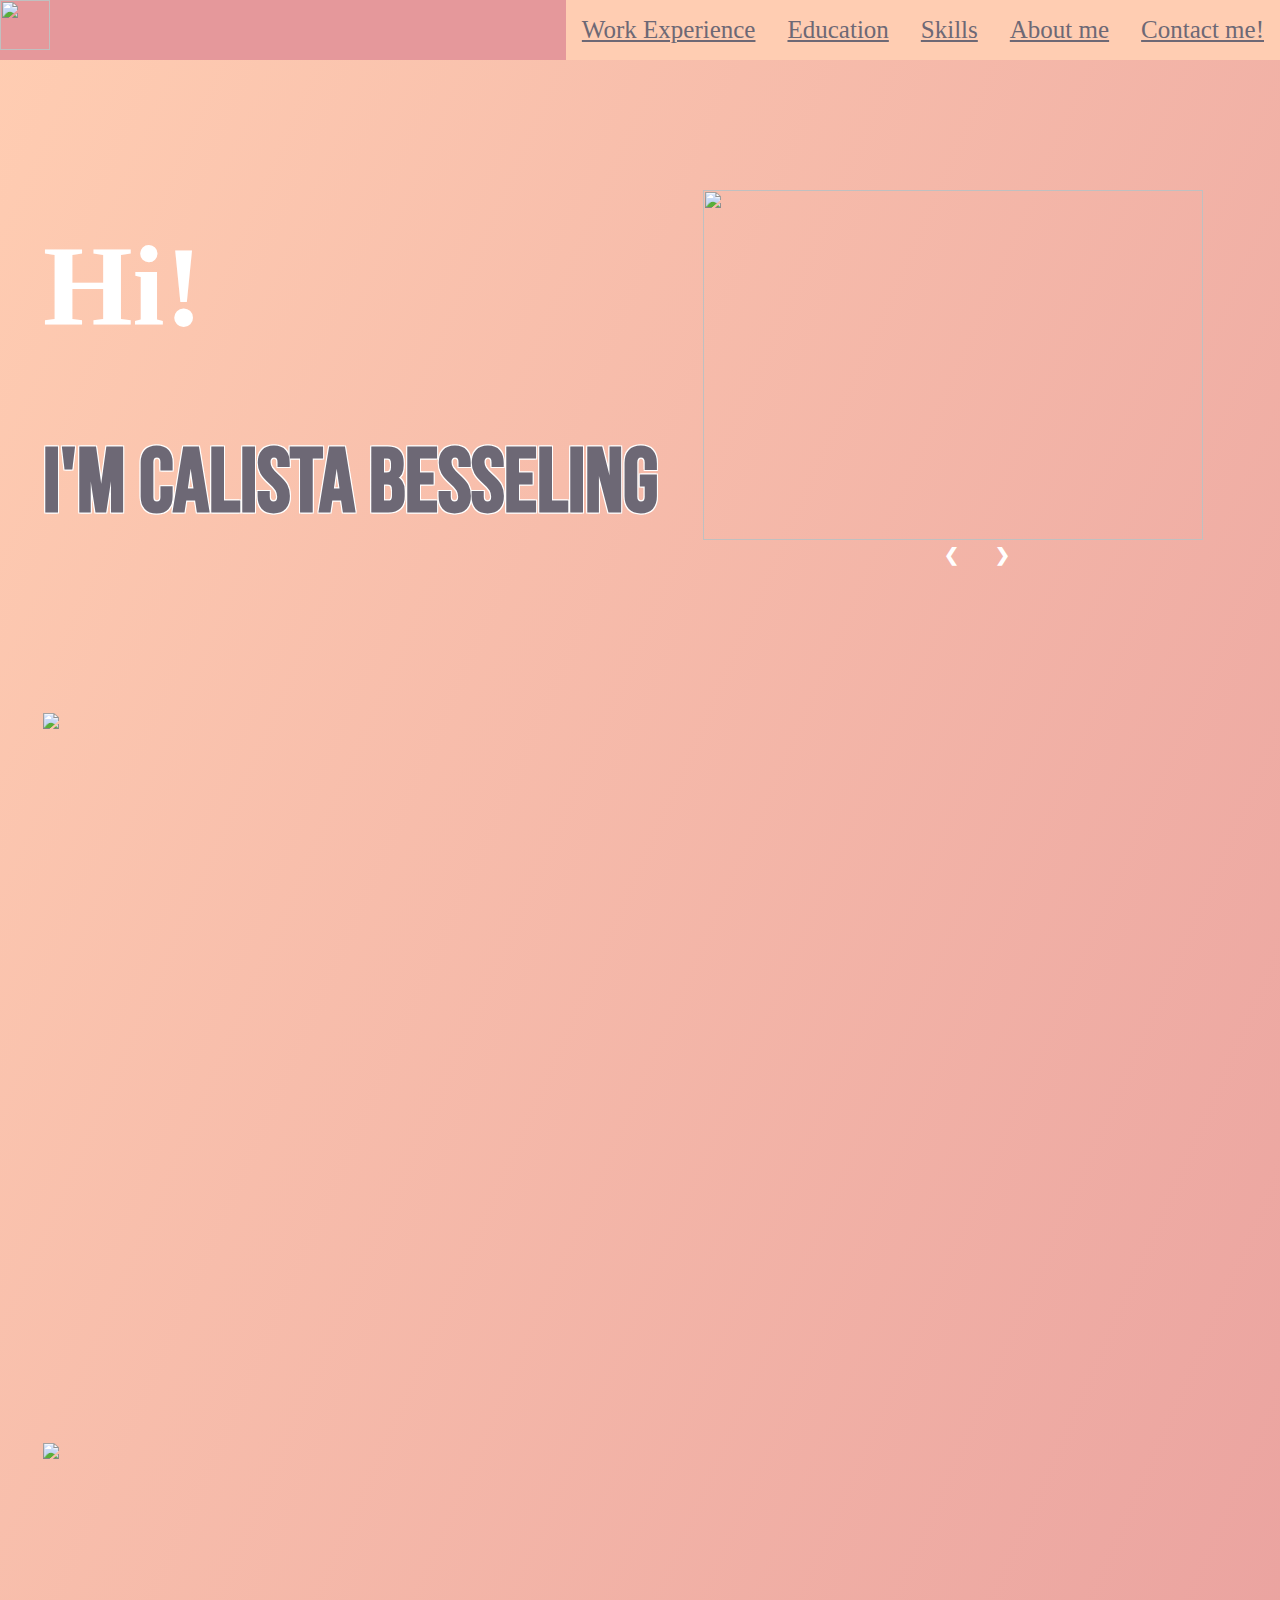
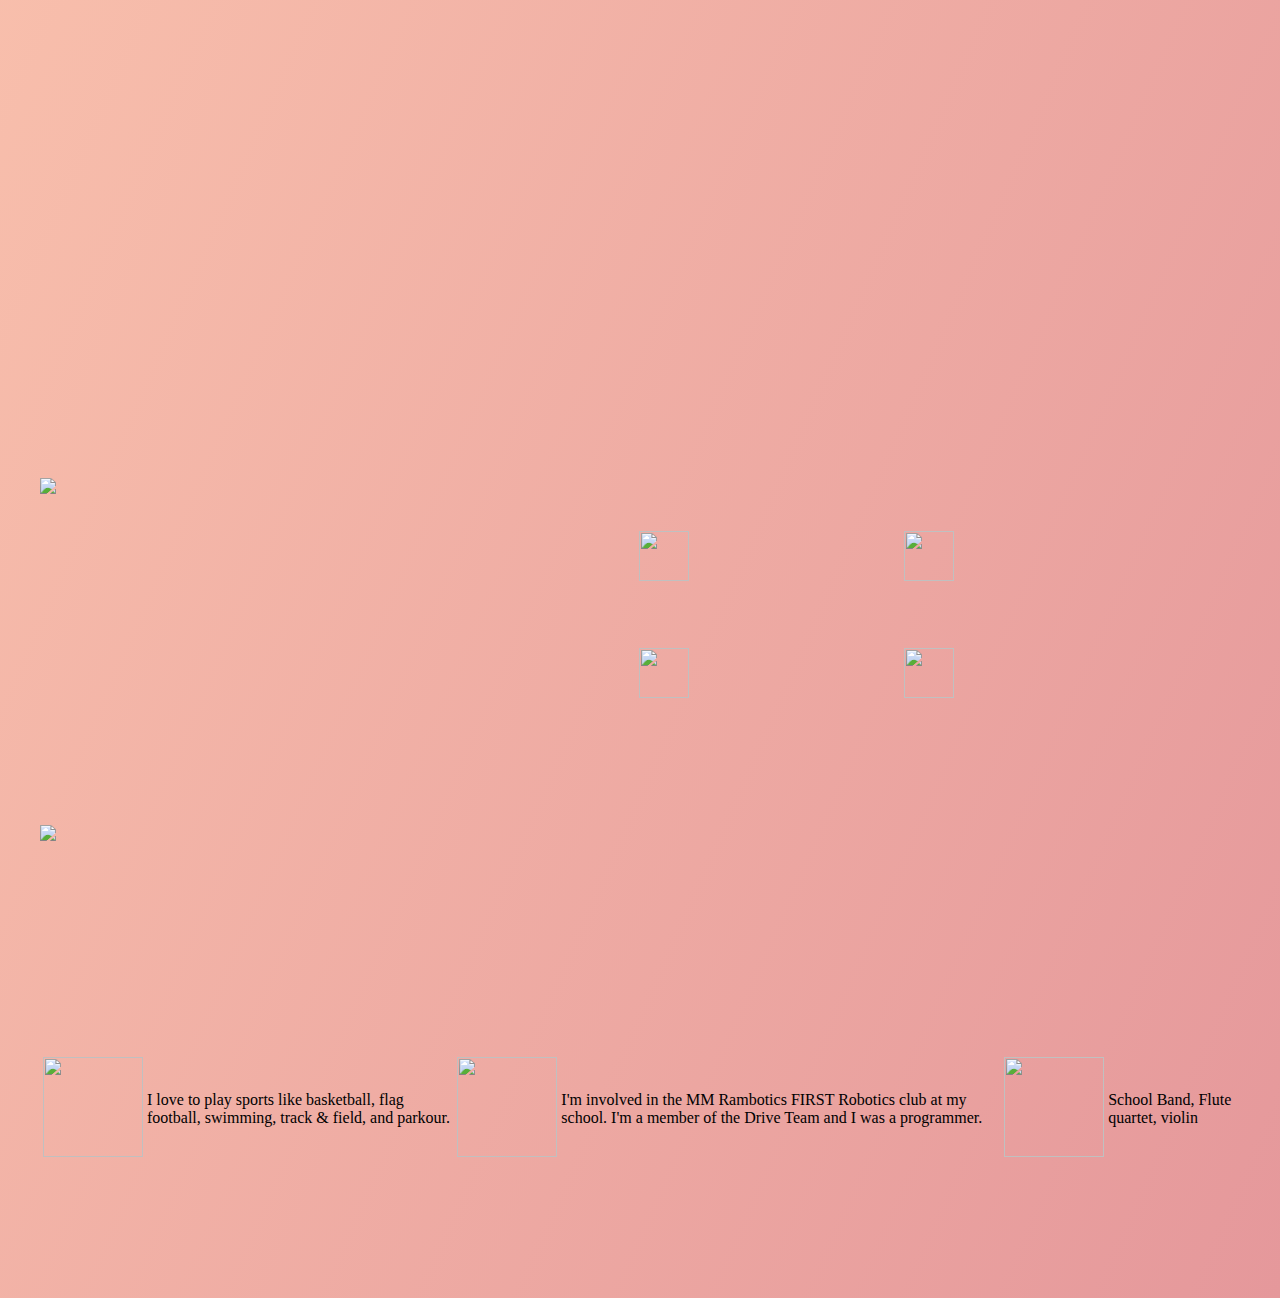
==== index.html @ 0ff79ec7 "Add files via upload" ====
<!DOCTYPE html>
<html>
<head>
  <meta charset="utf-8">
  
  <title>Main Page</title>  
  
  <meta name="description" content="Calista's Main Page">
  <meta name="author" content="Calista">

  <link rel="preconnect" href="https://fonts.googleapis.com">
  <link rel="preconnect" href="https://fonts.gstatic.com" crossorigin>
  <link href="https://fonts.googleapis.com/css2?family=Bebas+Neue&?family=Ramarajafamily=Orelega+One&display=swap" rel="stylesheet">
  
  <link rel="stylesheet" href="https://cdnjs.cloudflare.com/ajax/libs/animate.css/4.1.1/animate.min.css" />
<style>


/*button stuff*/
.dropbtn {
  background-color: #ffcdb2;
  color: #6d6875;
  padding: 16px;
  font-size: 20px;
  border: none;
  font-family: 'Orelega One';
  right: 0px;

}

/* The container <div> - needed to position the dropdown content */
.dropdown {
  top: 5px;
  display: inline-block;
  float: right;
}


.navbar {
  position: fixed; /* Set the navbar to fixed position */
  top: 0; /* Position the navbar at the top of the page */
  width: 100%; /* Full width */
  background-color: #e5989b;
  height: 60px;
  z-index: 9;
}

/* Change background on mouse-over */

.main {
  margin-top: 100px;
  padding: 40px;
}

body{
  margin:0;
  background: linear-gradient(to bottom right, #ffcdb2, #e5989b);
}

h2{
  animation: bounceInLeft;
  animation-duration: 4s;
  text-align: left;
  color: #6d6875;
  font-family: 'Bebas Neue', cursive;
  font-size: 7vw;
  text-shadow: -1px -1px 0 #ffffff, 1px -1px 0 #ffffff, -1px 1px 0 #ffffff, 1px 1px 0 #ffffff;
}

h3{
    font-family: 'Bebas Neue', cursive;
      color: #6d6875;
      font-size: 5vw;
}

h4{
  font-family: 'Orelega One';
  text-align: left;
  color: #6d6875;
  font-size: 30px;
}

p{
  font-size: 3vw;
  font-family: 'Orelega One';
  text-align: left;
  color: #6d6875;
}

.subtext{
  font-size: 20px;
  font-family: 'Orelega One';
  text-align: left;
  color: #6d6875;
}

table{
  width: 100%;

}

th, td {
  /*border-style: solid;
  border-width: 6px;*/
}

tr{
    row-gap: 20px;
}
.glow {
  font-size: 9vw;
  color: #fff;
  text-align: left;
  animation: glow 2s ease-in-out infinite alternate;
}
  @-webkit-keyframes glow {
  from {
    text-shadow: 0 0 10px #fff, 0 0 20px #fff, 0 0 30px #ffb4a2, 0 0 40px #ffb4a2, 0 0 50px #ffb4a2, 0 0 60px #ffb4a2, 0 0 70px #ffb4a2;
  }

  to {
    text-shadow: 0 0 20px #fff, 0 0 30px #b5838d, 0 0 40px #b5838d, 0 0 50px #b5838d, 0 0 60px #b5838d, 0 0 70px #b5838d, 0 0 80px #b5838d;
  }
}
.hi{
  animation: bounceInLeft;
  animation-duration: 2s;
}

/*SLIDE SHOW STUFf*/
* {box-sizing:border-box}

.slideshow-container {
  right: 70px;
}

.center{
  margin-left: 225px;
}

.mySlides {
  display: none;
}

/* Next/prev buttons */
.prev, .next {
  cursor: pointer;
  top: 50%;
  width: auto;
  margin-top: -22px;
  padding: 16px;
  color: white;
  font-weight: bold;
  font-size: 18px;
  transition: 0.6s ease;
  border-radius: 0 3px 3px 0;
  user-select: none;
}

.next {
  right: 0;
  border-radius: 3px 0 0 3px;
}

.prev:hover, .next:hover {
  background-color: rgba(0,0,0,0.8);
}

.center{
  margin-left: 225px;
}

.fade {
  animation-name: fade;
  animation-duration: 1.2s;
}

@keyframes fade {
  from {opacity: .4}
  to {opacity: 1}
}

a:link, a:visited, a:active {
    color: #6d6875;
    font-family: 'Orelega One';
    text-align: right;
    font-size: 25px;

  }
  a:hover {
    color: #000;
  }

/* cool words transition */
.reveal{
  position: relative;
  transform: translateY(150px);
  opacity: 0;
  transition: 1s all ease;
}

.reveal.active{
  transform: translateY(0);
  opacity: 1;
}

/*pic format */
.polaroid  {
  background: #ffffff;
  display: inline-block;
  margin: 55px 75px 30px;
  padding: 15px 15px 30px;
  text-align: center;
  box-shadow: 0 4px 6px rgba(0, 0, 0, .3);
  transition: 0.6s ease;
  position: relative;
}

.polaroid :after {
  content: attr(title);
  top: 15px;
}
.polaroid img {
  display: block;
  width: 250px;
}
.polaroid :hover {
  transform: scale(1.3);
  z-index: 10;
  box-shadow: 0 10px 20px rgba(0, 0, 0, .7);
}

/* text container */
.contain{
  background: rgba(300,300,300, 0.6);
  border-color: #e5989b;
  border-style: solid;
  border-width: 6px;
  font-size: 30px;
  border-radius: 10px;
  color: #6d6875;
  padding: 10px;
}


/* The Modal (background) */
.modal {
  display: none; /* Hidden by default */
  position: fixed; /* Stay in place */
  z-index: 1; /* Sit on top */
  left: 0;
  top: 0;
  width: 100%; /* Full width */
  height: 100%; /* Full height */
  overflow: auto; /* Enable scroll if needed */
  background-color: rgb(0,0,0); /* Fallback color */
  background-color: rgba(0,0,0,0.4); /* Black w/ opacity */
}

/* Modal Content/Box */
.modal-content {
  background-color: #fefefe;
  margin: 15% auto; /* 15% from the top and centered */
  padding: 20px;
  border: 1px solid #888;
  width: 80%; /* Could be more or less, depending on screen size */
}

/* The Close Button */
.close {
  color: #aaa;
  float: right;
  font-size: 28px;
  font-weight: bold;
}

.close:hover,
.close:focus {
  color: black;
  text-decoration: none;
  cursor: pointer;
}
</style>
<head>

<div class="navbar">

<a href="#home"><img src="home-svgrepo-com.svg" height="50" width="50"></a>

<div class="dropdown">
 <button class="dropbtn" id="myBtn"><a href="#contact">Contact me!</a></button>
</div>

<div class="dropdown">
 <button class="dropbtn"><a href="#about">About me</a></button><br>
</div>

<div class="dropdown">
 <button class="dropbtn"><a href="#skills">Skills</a></button><br>
</div>

<div class="dropdown">
 <button class="dropbtn"><a href="#education">Education</a></button><br>
</div>

<div class="dropdown">
 <button class="dropbtn"><a href="#workExperience">Work Experience</a></button>
</div>


</div>


</head>
<body>
<div class="main">
  <table>
    <tr id="home">
      <td>

<h1 class='glow'><div class="hi">Hi!</div></h1>
<h2> I'm Calista Besseling</h2>
</td>


<td>

  <div class="slideshow-container">
   <div class="mySlides fade">
    <img src="girlbossmoment.jpeg" width="500px" height="350px">
  </div>

  <div class="mySlides fade">
    <img src="looking.jpeg" width="500px" height="350px">
  </div>

  <div class="mySlides fade">
    <img src="lookingpt2.jpeg" width="500px" height="350px">
  </div>

  <div class="mySlides fade">
    <img src="basketball.jpeg" width="500px" height="350px">
  </div>

  <div class="mySlides fade">
    <img src="strong.jpeg" width="500px" height="350px">
  </div>

</div>

<div class="center">
  <a class="prev" onclick="plusSlides(-1)">❮</a>
  <a class="next" onclick="plusSlides(1)">❯</a>
</div>
</td>
</tr>
</table>

<table>
<tr>
  <td>
    <br>
    <br>
    <br>
    <br>
    <br>
  </td>
</tr>

<!-- The Modal -->
<div id="myModal" class="modal">

  <!-- Modal content -->
  <div class="modal-content">
    <span class="close">&times;</span>
    <form name="email" action="" method="post">

    Full name <input type="text" name="full_namex" value="" /><br />

    E-mail<input type="text" name="emailx" value="" /><br />

    Subject<input type="text" name="subjectx" value="" /><br />

    Message<br><textarea name="messagex" rows="5" cols="50"></textarea><br /><br />

     <input type='submit' name='submitbtn' class='btn' value="GO!">
    <br>
    <br>
    <br>
  </form>

<?php
// only send the e-mail if the submit button has been clicked.
if ($_POST['submitbtn']) {
      // get the users passcode
      $name = $_POST['full_namex']; 
      $email =  $_POST['emailx']; // from: Name <email>
      $subject = $_POST['subjectx']; // from form
      $message = $_POST['messagex']; // from form

      $error = false;  
  $errorMessage = ""; 


      if ($name == "") {
        $errorMessage .= "<li>Entry was empty.</li>";
        $error = true;

      }else if ($email == "") {
        $errorMessage .= "<li>Entry was empty.</li>";
        $error = true;
      
      }else if ($message == "") {
        $errorMessage .= "<li>Fill message.</li>";
        $error = true;
      }
  
  if ($error == false) {
        

            $to = "calista.besseling@gmail.com"; 
            $from = $_POST['full_namex'] . " <" . $_POST['emailx'] . ">";

          
                  $separator = md5(time());
                  $eol = PHP_EOL;    

                  $headers  = "From: ".$from.$eol;
                  $headers .= "MIME-Version: 1.0".$eol; 
                  $headers .= "Content-Type: multipart/mixed; boundary=\"".$separator."\"".$eol; 
                  $headers .= "Content-Transfer-Encoding: 7bit".$eol;
                  $headers .= "This is a MIME encoded message.".$eol;

                  $body = "--".$separator.$eol;
                  $body .= "Content-Type: text/html; charset=\"iso-8859-1\"".$eol;
                  $body .= "Content-Transfer-Encoding: 8bit".$eol.$eol;
                  $body .= $message.$eol;

                  mail($to,$subject,$body,$headers);


      }else {
    echo  $errorMessage;
      }

}

?>
</div>

  </div>

</div>

<tr>
  <td colspan="4">
    <img src="pagebreak-removebg-preview.png" width="40%" id="workExperience">
    <div class="container reveal">
      <h3>Work Experience </h3>
    </div>
  </td>
</tr>
<tr>
  <td colspan="2">
<div class="container reveal">
<div class="polaroid">
        <img height="250px" src="playproject.jpeg" alt="Play Project" title="Play Project" />
        <div class="subtext">Play Project Parkour Gym</div>
</div>
</div>
</td>
<td coslpan="2">
  <div class="container reveal">
  <div class="contain">
    <p>
      Parkour Coach
      August 2020 - present<br>
    ~ Group classes of up to 12 athletes<br>
    ~ Private one-on-one instruction<br>
    ~Special classes; summer camps, PA days and birthday parties
  </p>
  </div>
</div>
</td> 
</tr>  




<tr>
  <td>
    <br>
    <br>
    <br>
    <br>
    <br>
  </td>
</tr>


<tr>
  <td colspan="4">
    <img src="pagebreak-removebg-preview.png" width="40%" id="education">
    <div class="container reveal">
      <h3>Education </h3>
    </div>
  </td>
</tr>

<tr>
  <td colspan="2">
<div class="container reveal">
<div class="polaroid">
        <img src="https://images.squarespace-cdn.com/content/v1/569d245225981de028b696af/1600864990121-0WZF2SLKKBTPSDP8J7K8/Outside+Front_low+res-+%283%29.jpg?format=1000w" width="400" height="250" alt="MMR" title="MMR" />
        <div class="subtext">MM Robinson Highschool</div>
</div>
</div>
</td>
<td coslpan="2">
  <div class="container reveal">
  <div class="contain">
    <p>
       ~ French Immersion <br>
    ~ Dean’s Honour Roll</p>
  </div>
</div>
</td> 
</tr>  

</table>

<table>

<tr>
  <img src="pagebreak-removebg-preview.png" width="40%" id="skills">
  <td colspan="4" rowspan="2" width="50%">
     <div class="container reveal">
      <h3>Skills </h3>
    </div>
  </td>
   
   <td>
    <img src="coffee-mug-svgrepo-com.svg" height="50" width="50">
  </td>
  <td>
    <div class="container reveal">
    <h4>Java</h4>
  </td>
  <td>
    <img src="snake-svgrepo-com.svg" height="50" width="50">
  </td>
  <td>
    <div class="container reveal">
    <h4>Python</h4>
  </td>

<tr>
  <td>
    <img src="php-code-svgrepo-com.svg" height="50" width="50">
  </td>
  <td>
    <div class="container reveal">
    <h4>PHP</h4>
  </td>

  <td>
    <img src="html-svgrepo-com.svg" height="50" width="50">
  </td>
  <td>
    <div class="container reveal">
    <h4>HTML</h4>
  </td>
</tr>
     
  </td>
</tr>
</table>
<tr>
  <td>
    <br>
    <br>
    <br>
    <br>
    <br>
  </td>
</tr>
<table>

<tr>
  <img src="pagebreak-removebg-preview.png" width="40%" id="about">
  <td colspan="4">
    <div class="container reveal">
      <h3>About Me</h3>
    </div>
  </td>
</tr>
<!-- basketball, band, robotics (icons)--> 
<tr>
  <td>
    <img src="basketball.svg" height="100" width="100">

  </td>
  <td>
    I love to play sports like basketball, flag football, swimming, track & field, and parkour.
  <td>
     <img src="arm.svg" height="100" width="100">
    </td>
  <td>
    I'm involved in the MM Rambotics FIRST Robotics club at my school. I'm a member of the Drive Team and I was a programmer.
  </td>
  <td>
    <img src="band.svg" height="100" width="100">
    </td>
  <td>
    School Band, Flute quartet, violin
  </td>

  </td>
</tr>

<tr>
  <td>
    <br>
    <br>
    <br>
    <br>
    <br>
  </td>
</tr>
</table>

<script>
var modal = document.getElementById("myModal");

// Get the button that opens the modal
var btn = document.getElementById("myBtn");

// Get the <span> element that closes the modal
var span = document.getElementsByClassName("close")[0];

// When the user clicks on the button, open the modal
btn.onclick = function() {
  modal.style.display = "block";
}

// When the user clicks on <span> (x), close the modal
span.onclick = function() {
  modal.style.display = "none";
}

// When the user clicks anywhere outside of the modal, close it
window.onclick = function(event) {
  if (event.target == modal) {
    modal.style.display = "none";
  }
}
</script>

<script>
  function reveal() {
  var reveals = document.querySelectorAll(".reveal");

  for (var i = 0; i < reveals.length; i++) {
    var windowHeight = window.innerHeight;
    var elementTop = reveals[i].getBoundingClientRect().top;
    var elementVisible = 150;

    if (elementTop < windowHeight - elementVisible) {
      reveals[i].classList.add("active");
    } else {
      reveals[i].classList.remove("active");
    }
  }
}

window.addEventListener("scroll", reveal);
</script>

<script>
let slideIndex = 1;
showSlides(slideIndex);

function plusSlides(n) {
  showSlides(slideIndex += n);
}


function showSlides(n) {
  let i;
  let slides = document.getElementsByClassName("mySlides");
  let dots = document.getElementsByClassName("dot");
  if (n > slides.length) {slideIndex = 1}    
  if (n < 1) {slideIndex = slides.length}
  for (i = 0; i < slides.length; i++) {
    slides[i].style.display = "none";  
  }
  for (i = 0; i < dots.length; i++) {
    dots[i].className = dots[i].className.replace(" active", "");
  }
  slides[slideIndex-1].style.display = "block";  
  dots[slideIndex-1].className += " active";
}

</script>




</body>
</html>
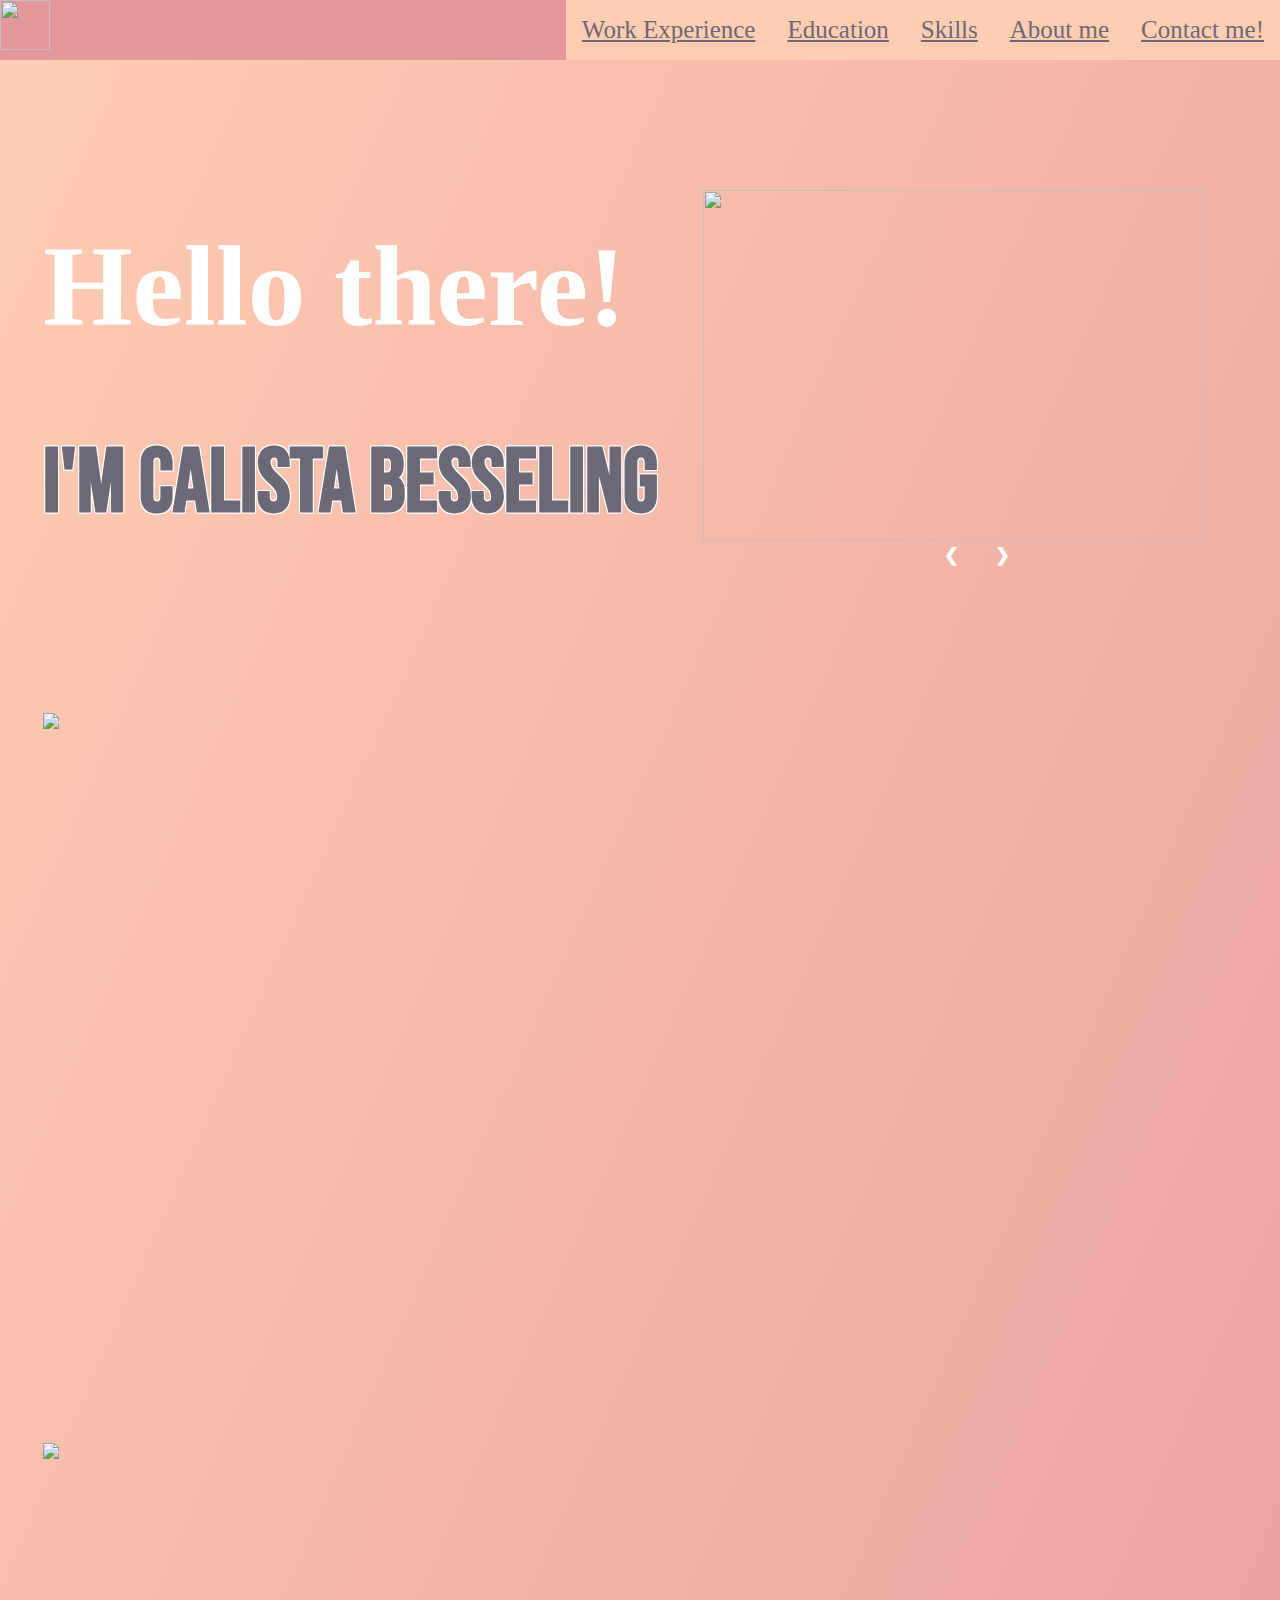
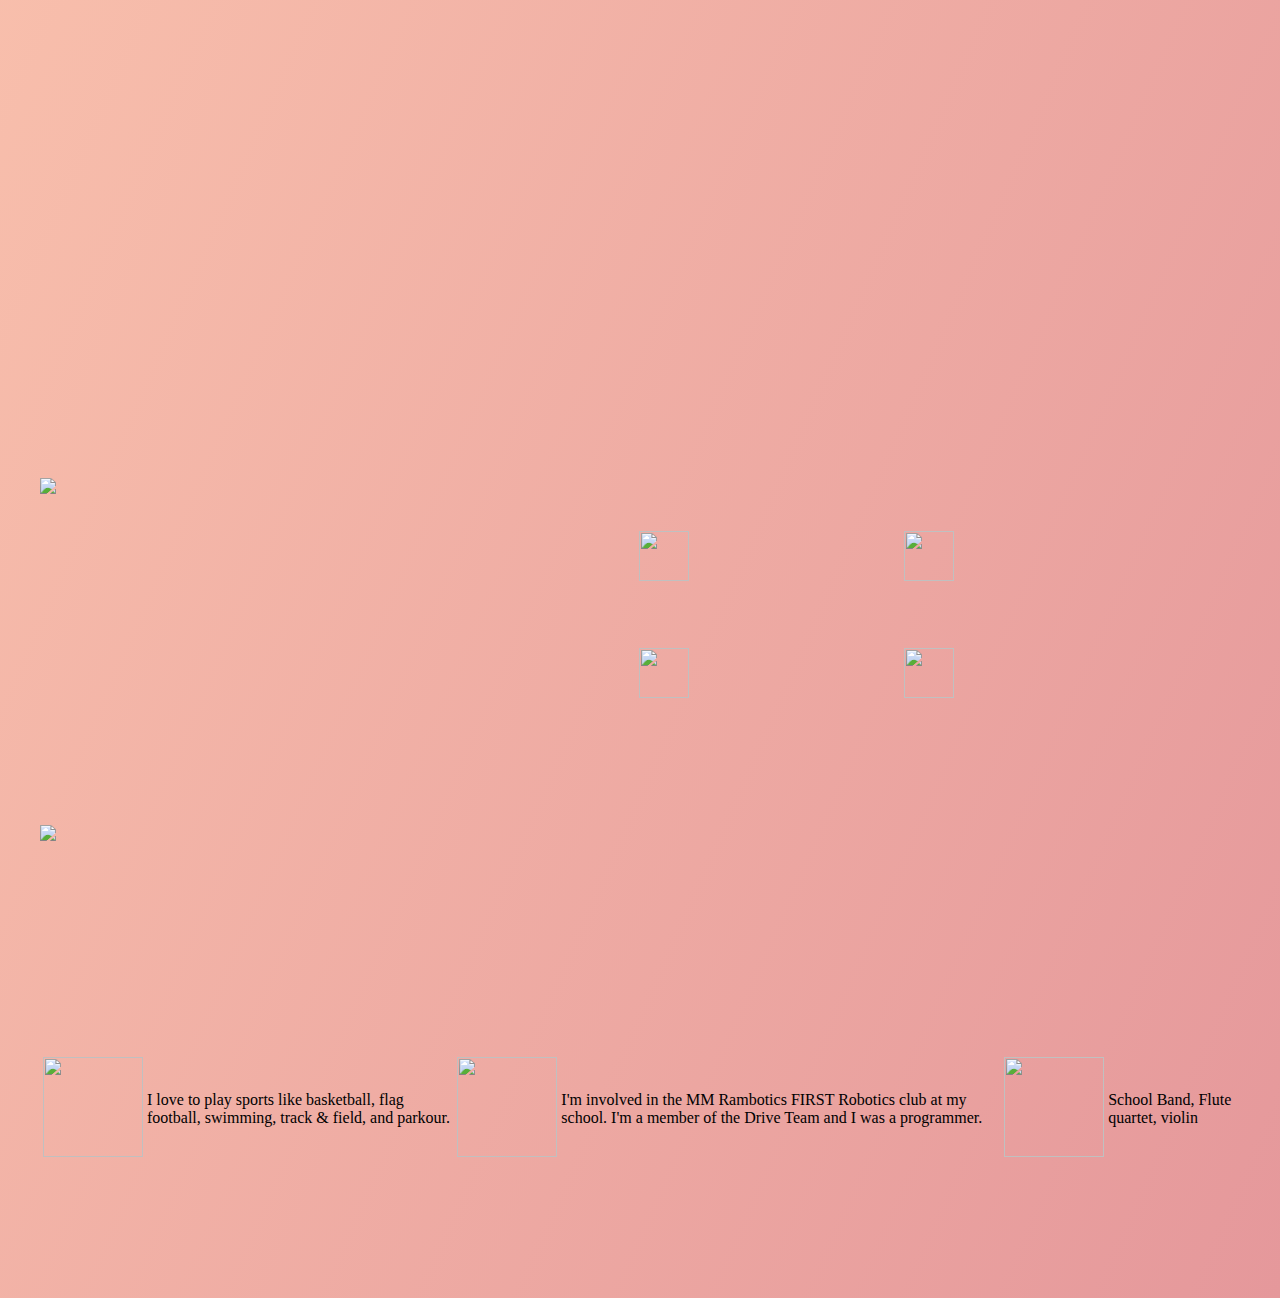
==== commit 49e56a85: "test to see if this updates" ====
--- a/index.html
+++ b/index.html
@@ -318,7 +318,7 @@
     <tr id="home">
       <td>
 
-<h1 class='glow'><div class="hi">Hi!</div></h1>
+<h1 class='glow'><div class="hi">Hello there!</div></h1>
 <h2> I'm Calista Besseling</h2>
 </td>
 
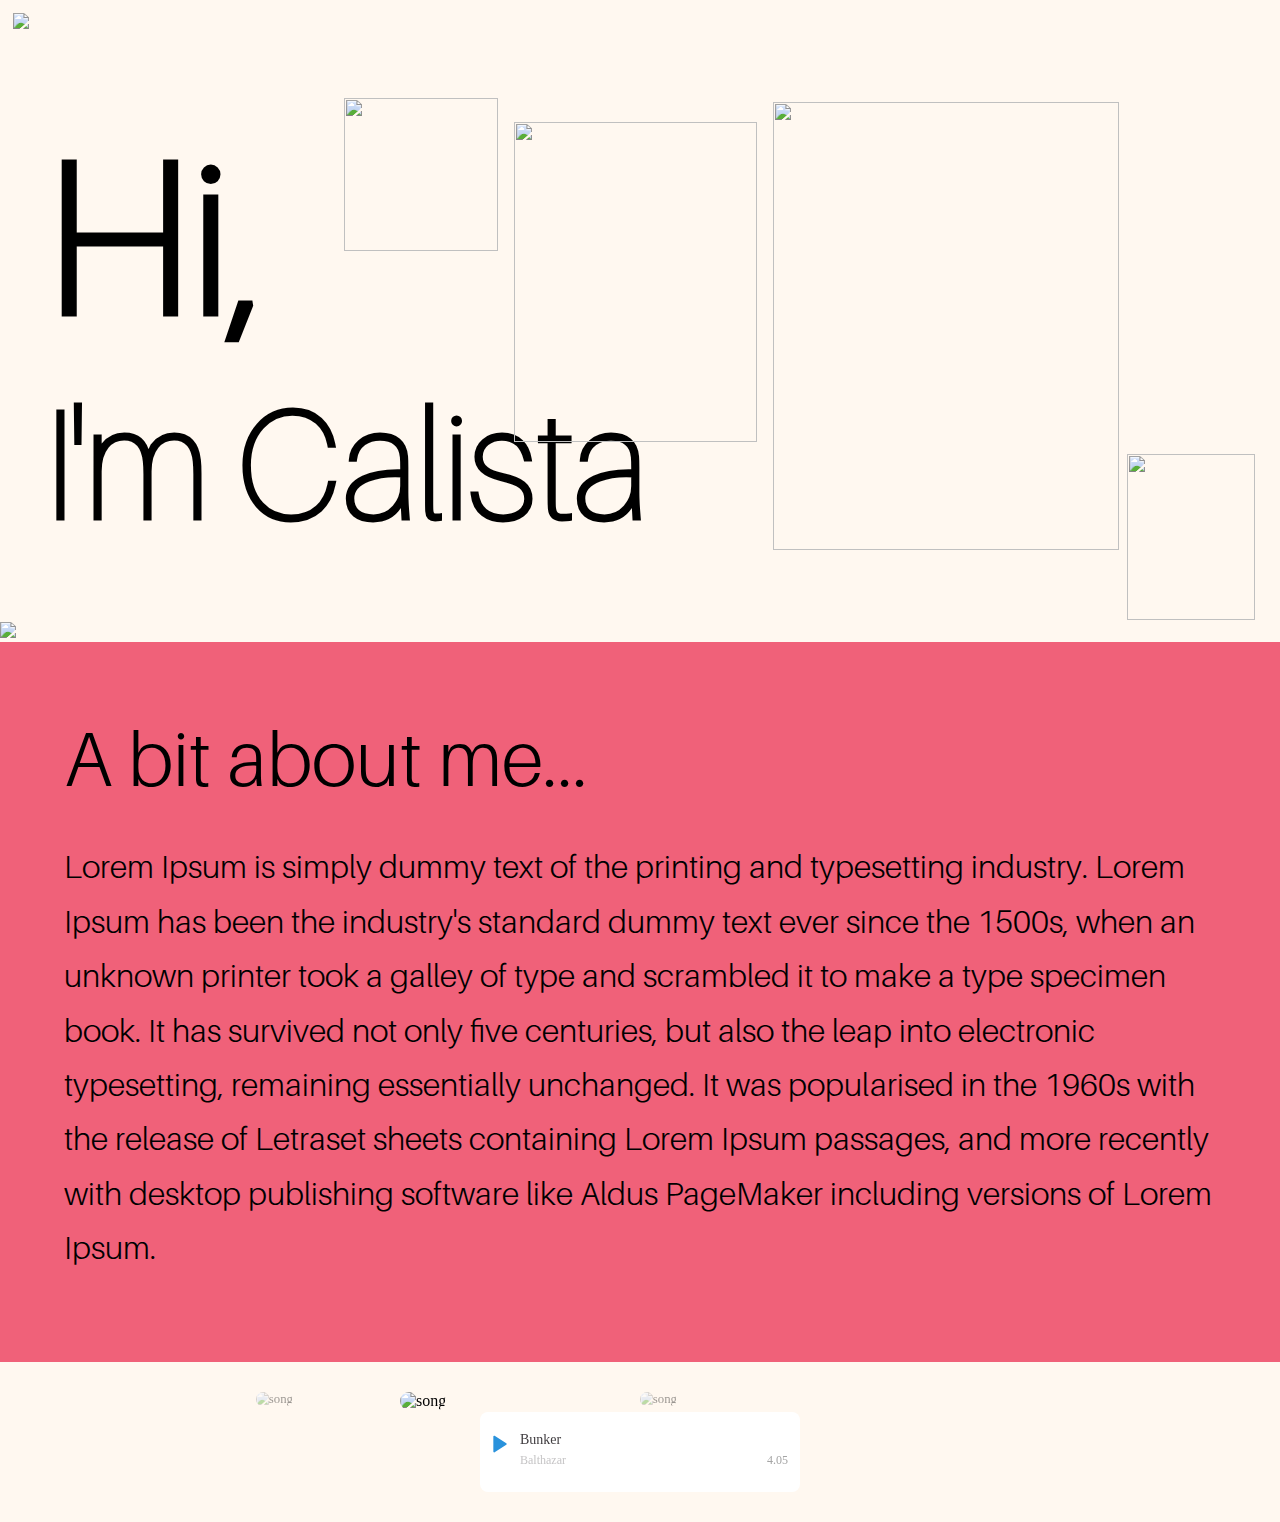
==== commit 45803aee: "Rename website_1.html to index.html" ====
--- a/index.html
+++ b/index.html
@@ -1,711 +1,150 @@
 <!DOCTYPE html>
-<html>
+<html lang="en">
 <head>
-  <meta charset="utf-8">
-  
-  <title>Main Page</title>  
-  
-  <meta name="description" content="Calista's Main Page">
-  <meta name="author" content="Calista">
-
-  <link rel="preconnect" href="https://fonts.googleapis.com">
-  <link rel="preconnect" href="https://fonts.gstatic.com" crossorigin>
-  <link href="https://fonts.googleapis.com/css2?family=Bebas+Neue&?family=Ramarajafamily=Orelega+One&display=swap" rel="stylesheet">
-  
-  <link rel="stylesheet" href="https://cdnjs.cloudflare.com/ajax/libs/animate.css/4.1.1/animate.min.css" />
-<style>
-
-
-/*button stuff*/
-.dropbtn {
-  background-color: #ffcdb2;
-  color: #6d6875;
-  padding: 16px;
-  font-size: 20px;
-  border: none;
-  font-family: 'Orelega One';
-  right: 0px;
-
-}
-
-/* The container <div> - needed to position the dropdown content */
-.dropdown {
-  top: 5px;
-  display: inline-block;
-  float: right;
-}
-
-
-.navbar {
-  position: fixed; /* Set the navbar to fixed position */
-  top: 0; /* Position the navbar at the top of the page */
-  width: 100%; /* Full width */
-  background-color: #e5989b;
-  height: 60px;
-  z-index: 9;
-}
-
-/* Change background on mouse-over */
-
-.main {
-  margin-top: 100px;
-  padding: 40px;
-}
-
-body{
-  margin:0;
-  background: linear-gradient(to bottom right, #ffcdb2, #e5989b);
-}
-
-h2{
-  animation: bounceInLeft;
-  animation-duration: 4s;
-  text-align: left;
-  color: #6d6875;
-  font-family: 'Bebas Neue', cursive;
-  font-size: 7vw;
-  text-shadow: -1px -1px 0 #ffffff, 1px -1px 0 #ffffff, -1px 1px 0 #ffffff, 1px 1px 0 #ffffff;
-}
-
-h3{
-    font-family: 'Bebas Neue', cursive;
-      color: #6d6875;
-      font-size: 5vw;
-}
-
-h4{
-  font-family: 'Orelega One';
-  text-align: left;
-  color: #6d6875;
-  font-size: 30px;
-}
-
-p{
-  font-size: 3vw;
-  font-family: 'Orelega One';
-  text-align: left;
-  color: #6d6875;
-}
-
-.subtext{
-  font-size: 20px;
-  font-family: 'Orelega One';
-  text-align: left;
-  color: #6d6875;
-}
-
-table{
-  width: 100%;
-
-}
-
-th, td {
-  /*border-style: solid;
-  border-width: 6px;*/
-}
-
-tr{
-    row-gap: 20px;
-}
-.glow {
-  font-size: 9vw;
-  color: #fff;
-  text-align: left;
-  animation: glow 2s ease-in-out infinite alternate;
-}
-  @-webkit-keyframes glow {
-  from {
-    text-shadow: 0 0 10px #fff, 0 0 20px #fff, 0 0 30px #ffb4a2, 0 0 40px #ffb4a2, 0 0 50px #ffb4a2, 0 0 60px #ffb4a2, 0 0 70px #ffb4a2;
-  }
-
-  to {
-    text-shadow: 0 0 20px #fff, 0 0 30px #b5838d, 0 0 40px #b5838d, 0 0 50px #b5838d, 0 0 60px #b5838d, 0 0 70px #b5838d, 0 0 80px #b5838d;
-  }
-}
-.hi{
-  animation: bounceInLeft;
-  animation-duration: 2s;
-}
-
-/*SLIDE SHOW STUFf*/
-* {box-sizing:border-box}
-
-.slideshow-container {
-  right: 70px;
-}
-
-.center{
-  margin-left: 225px;
-}
-
-.mySlides {
-  display: none;
-}
-
-/* Next/prev buttons */
-.prev, .next {
-  cursor: pointer;
-  top: 50%;
-  width: auto;
-  margin-top: -22px;
-  padding: 16px;
-  color: white;
-  font-weight: bold;
-  font-size: 18px;
-  transition: 0.6s ease;
-  border-radius: 0 3px 3px 0;
-  user-select: none;
-}
-
-.next {
-  right: 0;
-  border-radius: 3px 0 0 3px;
-}
-
-.prev:hover, .next:hover {
-  background-color: rgba(0,0,0,0.8);
-}
-
-.center{
-  margin-left: 225px;
-}
-
-.fade {
-  animation-name: fade;
-  animation-duration: 1.2s;
-}
-
-@keyframes fade {
-  from {opacity: .4}
-  to {opacity: 1}
-}
-
-a:link, a:visited, a:active {
-    color: #6d6875;
-    font-family: 'Orelega One';
-    text-align: right;
-    font-size: 25px;
-
-  }
-  a:hover {
-    color: #000;
-  }
-
-/* cool words transition */
-.reveal{
-  position: relative;
-  transform: translateY(150px);
-  opacity: 0;
-  transition: 1s all ease;
-}
-
-.reveal.active{
-  transform: translateY(0);
-  opacity: 1;
-}
-
-/*pic format */
-.polaroid  {
-  background: #ffffff;
-  display: inline-block;
-  margin: 55px 75px 30px;
-  padding: 15px 15px 30px;
-  text-align: center;
-  box-shadow: 0 4px 6px rgba(0, 0, 0, .3);
-  transition: 0.6s ease;
-  position: relative;
-}
-
-.polaroid :after {
-  content: attr(title);
-  top: 15px;
-}
-.polaroid img {
-  display: block;
-  width: 250px;
-}
-.polaroid :hover {
-  transform: scale(1.3);
-  z-index: 10;
-  box-shadow: 0 10px 20px rgba(0, 0, 0, .7);
-}
-
-/* text container */
-.contain{
-  background: rgba(300,300,300, 0.6);
-  border-color: #e5989b;
-  border-style: solid;
-  border-width: 6px;
-  font-size: 30px;
-  border-radius: 10px;
-  color: #6d6875;
-  padding: 10px;
-}
-
-
-/* The Modal (background) */
-.modal {
-  display: none; /* Hidden by default */
-  position: fixed; /* Stay in place */
-  z-index: 1; /* Sit on top */
-  left: 0;
-  top: 0;
-  width: 100%; /* Full width */
-  height: 100%; /* Full height */
-  overflow: auto; /* Enable scroll if needed */
-  background-color: rgb(0,0,0); /* Fallback color */
-  background-color: rgba(0,0,0,0.4); /* Black w/ opacity */
-}
-
-/* Modal Content/Box */
-.modal-content {
-  background-color: #fefefe;
-  margin: 15% auto; /* 15% from the top and centered */
-  padding: 20px;
-  border: 1px solid #888;
-  width: 80%; /* Could be more or less, depending on screen size */
-}
-
-/* The Close Button */
-.close {
-  color: #aaa;
-  float: right;
-  font-size: 28px;
-  font-weight: bold;
-}
-
-.close:hover,
-.close:focus {
-  color: black;
-  text-decoration: none;
-  cursor: pointer;
-}
-</style>
-<head>
-
-<div class="navbar">
-
-<a href="#home"><img src="home-svgrepo-com.svg" height="50" width="50"></a>
-
-<div class="dropdown">
- <button class="dropbtn" id="myBtn"><a href="#contact">Contact me!</a></button>
-</div>
-
-<div class="dropdown">
- <button class="dropbtn"><a href="#about">About me</a></button><br>
-</div>
-
-<div class="dropdown">
- <button class="dropbtn"><a href="#skills">Skills</a></button><br>
-</div>
-
-<div class="dropdown">
- <button class="dropbtn"><a href="#education">Education</a></button><br>
-</div>
-
-<div class="dropdown">
- <button class="dropbtn"><a href="#workExperience">Work Experience</a></button>
-</div>
-
-
-</div>
-
+    <meta charset="UTF-8">
+    <meta name="viewport" content="width=device-width, initial-scale=1.0">
+    <meta http-equiv="X-UA-Compatible" content="ie=edge">
+    <title>Calista Besseling</title>
+    <link rel="stylesheet" href="./style1.css">
+    <link rel="icon" href="https://cdn-icons-png.flaticon.com/128/2222/2222384.png" type="image/x-icon">
+    <link rel="stylesheet" href="https://cdnjs.cloudflare.com/ajax/libs/animate.css/4.1.1/animate.min.css" />
 
 </head>
 <body>
-<div class="main">
-  <table>
-    <tr id="home">
-      <td>
+    
+    <div id="mySidenav" class="sidenav">
+        <a href="javascript:void(0)" class="closebtn" onclick="closeNav()">&times;</a>
+        <a href="#about">About</a>
+        <a href="#">Experience</a>
+        <a href="#">Hobbies</a>
+        <a href="#">Fun Facts</a>
+        <a href="#">Contact</a>
+    </div>
+    <span id="navIcon" class="nav-icon" onclick="openNav()">
+        <img src="https://cdn-icons-png.flaticon.com/128/2222/2222384.png" width="100px">
+    </span>
 
-<h1 class='glow'><div class="hi">Hello there!</div></h1>
-<h2> I'm Calista Besseling</h2>
-</td>
+    <main>
+        <!-- PHOTO WALL-->
+        <div class="photo-wall">
+            <div class="text-section-hi">
+                <h1>Hi,</h1>
+            </div>
+            <div class="text-section-cali">
+                <h2>I'm Calista</h2>
+            </div>
+            <div class="photo-1">
+              <img src="https://mail.google.com/mail/u/0?ui=2&ik=e7ecc16f07&attid=0.1&permmsgid=msg-a:r5528624227073198941&th=19056d6eec0d3f75&view=fimg&fur=ip&sz=s0-l75-ft&attbid=ANGjdJ8Em6KB8wPCKzfAwmyu8NzeOprpUvAAYw5osdFALjFdkYRuOPTN7bY70uUNo_QZWuf4B4vxeDqVtcqbqm_I6A6h_7bgr0IgVegjCjWCg-F2gSByAikMQD2bS7Y&disp=emb&realattid=19056d64f093e0b62262">
+            </div>
 
+            <div class="photo-2">
+              <img src="Pictures for website/Goose_and_drawing-removebg-preview.png">
+            </div>
 
-<td>
+            <div class="photo-3">
+              <img src="Pictures for website/headshot.png">
+            </div>
 
-  <div class="slideshow-container">
-   <div class="mySlides fade">
-    <img src="girlbossmoment.jpeg" width="500px" height="350px">
-  </div>
+            <div class="photo-4">
+              <img src="https://mail.google.com/mail/u/0?ui=2&ik=e7ecc16f07&attid=0.3&permmsgid=msg-a:r5528624227073198941&th=19056d6eec0d3f75&view=fimg&fur=ip&sz=s0-l75-ft&attbid=ANGjdJ97eIgvrIrvYOmvnkoXLY_0aYyXNmcCcIqOrUA0Pd79Nb0yEZke6Rw9fbWIRDqs_kSnlotmReqoOSNYIpHUM-J4HcL9vdMWPLURk592VXqbkEs9XRVpKmLypFw&disp=emb&realattid=19056d68fd239ab86c94">
+            </div>
+        </div>
+        <!------------------->   
 
-  <div class="mySlides fade">
-    <img src="looking.jpeg" width="500px" height="350px">
-  </div>
+        <!-- ABOUT-->
+        <img src="Pictures for website/headshot.png" width="0px" id="about">
+        <div class="about">     
+                <p style="font-size: 6vw;">A bit about me...</p>
+                <p style="font-size: 2.5vw;">Lorem Ipsum is simply dummy text of the printing and typesetting industry. Lorem Ipsum has been the industry's standard dummy text ever since the 1500s, when an unknown printer took a galley of type and scrambled it to make a type specimen book. It has survived not only five centuries, but also the leap into electronic typesetting, remaining essentially unchanged. It was popularised in the 1960s with the release of Letraset sheets containing Lorem Ipsum passages, and more recently with desktop publishing software like Aldus PageMaker including versions of Lorem Ipsum.</p>          
+        </div>
+        <!------------------->  
+        
+        <!-- WORK EXPERIENCE-->
+        <div class="slideshow">
+        <div class="container">
+            <input type="radio" name="slider" id="item-1" checked>
+            <input type="radio" name="slider" id="item-2">
+            <input type="radio" name="slider" id="item-3">
 
-  <div class="mySlides fade">
-    <img src="lookingpt2.jpeg" width="500px" height="350px">
-  </div>
+          <div class="cards">
+            <label class="card" for="item-1" id="song-1">
+              <img src="https://images.unsplash.com/photo-1530651788726-1dbf58eeef1f?ixlib=rb-1.2.1&ixid=eyJhcHBfaWQiOjEyMDd9&auto=format&fit=crop&w=882&q=80" alt="song">
+            </label>
+            <label class="card" for="item-2" id="song-2">
+              <img src="https://images.unsplash.com/photo-1559386484-97dfc0e15539?ixlib=rb-1.2.1&ixid=eyJhcHBfaWQiOjEyMDd9&auto=format&fit=crop&w=1234&q=80" alt="song">
+            </label>
+            <label class="card" for="item-3" id="song-3">
+              <img src="https://images.unsplash.com/photo-1533461502717-83546f485d24?ixlib=rb-1.2.1&auto=format&fit=crop&w=900&q=60" alt="song">
+            </label>
+          </div>
 
-  <div class="mySlides fade">
-    <img src="basketball.jpeg" width="500px" height="350px">
-  </div>
+          <div class="player">
+            <div class="upper-part">
+              <div class="play-icon">
+                <svg width="20" height="20" fill="#2992dc" stroke="#2992dc" stroke-linecap="round" stroke-linejoin="round" stroke-width="2" class="feather feather-play" viewBox="0 0 24 24">
+                  <defs/>
+                  <path d="M5 3l14 9-14 9V3z"/>
+                </svg>
+              </div>
+              <div class="info-area" id="test">
+                <label class="song-info" id="song-info-1">
+                  <div class="title">Bunker</div>
+                  <div class="sub-line">
+                    <div class="subtitle">Balthazar</div>
+                    <div class="time">4.05</div>
+                  </div>
+                </label>
+                <label class="song-info" id="song-info-2">
+                  <div class="title">Words Remain</div>
+                  <div class="sub-line">
+                    <div class="subtitle">Moderator</div>
+                    <div class="time">4.05</div>
+                  </div>
+                </label>
+                <label class="song-info" id="song-info-3">
+                  <div class="title">Falling Out</div>
+                  <div class="sub-line">
+                    <div class="subtitle">Otzeki</div>
+                    <div class="time">4.05</div>
+                  </div>
+                </label>
+              </div>
+            </div>
+          </div>
+        </div>
+        </div>
+        <!------------------->  
+    </main>
 
-  <div class="mySlides fade">
-    <img src="strong.jpeg" width="500px" height="350px">
-  </div>
+    <script>
+        function openNav() {
+            document.getElementById("mySidenav").style.width = "300px";
+        }
+        
+        function closeNav() {
+            document.getElementById("mySidenav").style.width = "0";
+        }
 
-</div>
+        let lastScrollTop = 0;
+        const navIcon = document.getElementById("navIcon");
 
-<div class="center">
-  <a class="prev" onclick="plusSlides(-1)">❮</a>
-  <a class="next" onclick="plusSlides(1)">❯</a>
-</div>
-</td>
-</tr>
-</table>
+        window.addEventListener("scroll", function() {
+            let scrollTop = window.pageYOffset || document.documentElement.scrollTop;
+            
+            if (scrollTop > lastScrollTop) {
+                // Scroll down, hide the icon
+                navIcon.classList.add("hidden");
+            } else {
+                // Scroll up, show the icon
+                navIcon.classList.remove("hidden");
+            }
+            
+            lastScrollTop = scrollTop <= 0 ? 0 : scrollTop; // For Mobile or negative scrolling
+        }, false);
 
-<table>
-<tr>
-  <td>
-    <br>
-    <br>
-    <br>
-    <br>
-    <br>
-  </td>
-</tr>
-
-<!-- The Modal -->
-<div id="myModal" class="modal">
-
-  <!-- Modal content -->
-  <div class="modal-content">
-    <span class="close">&times;</span>
-    <form name="email" action="" method="post">
-
-    Full name <input type="text" name="full_namex" value="" /><br />
-
-    E-mail<input type="text" name="emailx" value="" /><br />
-
-    Subject<input type="text" name="subjectx" value="" /><br />
-
-    Message<br><textarea name="messagex" rows="5" cols="50"></textarea><br /><br />
-
-     <input type='submit' name='submitbtn' class='btn' value="GO!">
-    <br>
-    <br>
-    <br>
-  </form>
-
-<?php
-// only send the e-mail if the submit button has been clicked.
-if ($_POST['submitbtn']) {
-      // get the users passcode
-      $name = $_POST['full_namex']; 
-      $email =  $_POST['emailx']; // from: Name <email>
-      $subject = $_POST['subjectx']; // from form
-      $message = $_POST['messagex']; // from form
-
-      $error = false;  
-  $errorMessage = ""; 
-
-
-      if ($name == "") {
-        $errorMessage .= "<li>Entry was empty.</li>";
-        $error = true;
-
-      }else if ($email == "") {
-        $errorMessage .= "<li>Entry was empty.</li>";
-        $error = true;
-      
-      }else if ($message == "") {
-        $errorMessage .= "<li>Fill message.</li>";
-        $error = true;
-      }
-  
-  if ($error == false) {
-        
-
-            $to = "calista.besseling@gmail.com"; 
-            $from = $_POST['full_namex'] . " <" . $_POST['emailx'] . ">";
-
-          
-                  $separator = md5(time());
-                  $eol = PHP_EOL;    
-
-                  $headers  = "From: ".$from.$eol;
-                  $headers .= "MIME-Version: 1.0".$eol; 
-                  $headers .= "Content-Type: multipart/mixed; boundary=\"".$separator."\"".$eol; 
-                  $headers .= "Content-Transfer-Encoding: 7bit".$eol;
-                  $headers .= "This is a MIME encoded message.".$eol;
-
-                  $body = "--".$separator.$eol;
-                  $body .= "Content-Type: text/html; charset=\"iso-8859-1\"".$eol;
-                  $body .= "Content-Transfer-Encoding: 8bit".$eol.$eol;
-                  $body .= $message.$eol;
-
-                  mail($to,$subject,$body,$headers);
-
-
-      }else {
-    echo  $errorMessage;
-      }
-
-}
-
-?>
-</div>
-
-  </div>
-
-</div>
-
-<tr>
-  <td colspan="4">
-    <img src="pagebreak-removebg-preview.png" width="40%" id="workExperience">
-    <div class="container reveal">
-      <h3>Work Experience </h3>
-    </div>
-  </td>
-</tr>
-<tr>
-  <td colspan="2">
-<div class="container reveal">
-<div class="polaroid">
-        <img height="250px" src="playproject.jpeg" alt="Play Project" title="Play Project" />
-        <div class="subtext">Play Project Parkour Gym</div>
-</div>
-</div>
-</td>
-<td coslpan="2">
-  <div class="container reveal">
-  <div class="contain">
-    <p>
-      Parkour Coach
-      August 2020 - present<br>
-    ~ Group classes of up to 12 athletes<br>
-    ~ Private one-on-one instruction<br>
-    ~Special classes; summer camps, PA days and birthday parties
-  </p>
-  </div>
-</div>
-</td> 
-</tr>  
-
-
-
-
-<tr>
-  <td>
-    <br>
-    <br>
-    <br>
-    <br>
-    <br>
-  </td>
-</tr>
-
-
-<tr>
-  <td colspan="4">
-    <img src="pagebreak-removebg-preview.png" width="40%" id="education">
-    <div class="container reveal">
-      <h3>Education </h3>
-    </div>
-  </td>
-</tr>
-
-<tr>
-  <td colspan="2">
-<div class="container reveal">
-<div class="polaroid">
-        <img src="https://images.squarespace-cdn.com/content/v1/569d245225981de028b696af/1600864990121-0WZF2SLKKBTPSDP8J7K8/Outside+Front_low+res-+%283%29.jpg?format=1000w" width="400" height="250" alt="MMR" title="MMR" />
-        <div class="subtext">MM Robinson Highschool</div>
-</div>
-</div>
-</td>
-<td coslpan="2">
-  <div class="container reveal">
-  <div class="contain">
-    <p>
-       ~ French Immersion <br>
-    ~ Dean’s Honour Roll</p>
-  </div>
-</div>
-</td> 
-</tr>  
-
-</table>
-
-<table>
-
-<tr>
-  <img src="pagebreak-removebg-preview.png" width="40%" id="skills">
-  <td colspan="4" rowspan="2" width="50%">
-     <div class="container reveal">
-      <h3>Skills </h3>
-    </div>
-  </td>
-   
-   <td>
-    <img src="coffee-mug-svgrepo-com.svg" height="50" width="50">
-  </td>
-  <td>
-    <div class="container reveal">
-    <h4>Java</h4>
-  </td>
-  <td>
-    <img src="snake-svgrepo-com.svg" height="50" width="50">
-  </td>
-  <td>
-    <div class="container reveal">
-    <h4>Python</h4>
-  </td>
-
-<tr>
-  <td>
-    <img src="php-code-svgrepo-com.svg" height="50" width="50">
-  </td>
-  <td>
-    <div class="container reveal">
-    <h4>PHP</h4>
-  </td>
-
-  <td>
-    <img src="html-svgrepo-com.svg" height="50" width="50">
-  </td>
-  <td>
-    <div class="container reveal">
-    <h4>HTML</h4>
-  </td>
-</tr>
-     
-  </td>
-</tr>
-</table>
-<tr>
-  <td>
-    <br>
-    <br>
-    <br>
-    <br>
-    <br>
-  </td>
-</tr>
-<table>
-
-<tr>
-  <img src="pagebreak-removebg-preview.png" width="40%" id="about">
-  <td colspan="4">
-    <div class="container reveal">
-      <h3>About Me</h3>
-    </div>
-  </td>
-</tr>
-<!-- basketball, band, robotics (icons)--> 
-<tr>
-  <td>
-    <img src="basketball.svg" height="100" width="100">
-
-  </td>
-  <td>
-    I love to play sports like basketball, flag football, swimming, track & field, and parkour.
-  <td>
-     <img src="arm.svg" height="100" width="100">
-    </td>
-  <td>
-    I'm involved in the MM Rambotics FIRST Robotics club at my school. I'm a member of the Drive Team and I was a programmer.
-  </td>
-  <td>
-    <img src="band.svg" height="100" width="100">
-    </td>
-  <td>
-    School Band, Flute quartet, violin
-  </td>
-
-  </td>
-</tr>
-
-<tr>
-  <td>
-    <br>
-    <br>
-    <br>
-    <br>
-    <br>
-  </td>
-</tr>
-</table>
-
-<script>
-var modal = document.getElementById("myModal");
-
-// Get the button that opens the modal
-var btn = document.getElementById("myBtn");
-
-// Get the <span> element that closes the modal
-var span = document.getElementsByClassName("close")[0];
-
-// When the user clicks on the button, open the modal
-btn.onclick = function() {
-  modal.style.display = "block";
-}
-
-// When the user clicks on <span> (x), close the modal
-span.onclick = function() {
-  modal.style.display = "none";
-}
-
-// When the user clicks anywhere outside of the modal, close it
-window.onclick = function(event) {
-  if (event.target == modal) {
-    modal.style.display = "none";
-  }
-}
-</script>
-
-<script>
-  function reveal() {
-  var reveals = document.querySelectorAll(".reveal");
-
-  for (var i = 0; i < reveals.length; i++) {
-    var windowHeight = window.innerHeight;
-    var elementTop = reveals[i].getBoundingClientRect().top;
-    var elementVisible = 150;
-
-    if (elementTop < windowHeight - elementVisible) {
-      reveals[i].classList.add("active");
-    } else {
-      reveals[i].classList.remove("active");
-    }
-  }
-}
-
-window.addEventListener("scroll", reveal);
-</script>
-
-<script>
-let slideIndex = 1;
-showSlides(slideIndex);
-
-function plusSlides(n) {
-  showSlides(slideIndex += n);
-}
-
-
-function showSlides(n) {
-  let i;
-  let slides = document.getElementsByClassName("mySlides");
-  let dots = document.getElementsByClassName("dot");
-  if (n > slides.length) {slideIndex = 1}    
-  if (n < 1) {slideIndex = slides.length}
-  for (i = 0; i < slides.length; i++) {
-    slides[i].style.display = "none";  
-  }
-  for (i = 0; i < dots.length; i++) {
-    dots[i].className = dots[i].className.replace(" active", "");
-  }
-  slides[slideIndex-1].style.display = "block";  
-  dots[slideIndex-1].className += " active";
-}
-
-</script>
-
-
-
-
+        $('input').on('change', function() {
+        $('body').toggleClass('blue');
+        });
+    </script>
 </body>
 </html>
-
--- a/style1.css
+++ b/style1.css
@@ -0,0 +1,330 @@
+@font-face {
+    font-family: Ailron;
+    src: url(Aileron-Thin.otf);
+}
+
+@font-face {
+    font-family: Aileron;
+    src: url(Aileron-UltraLight.otf);
+}
+
+@font-face {
+    font-family: Ailon;
+    src: url(Aileron-Light.otf);
+}
+
+h1 {
+    font-family: "Ailron";
+    font-size: 17vw;
+    margin-bottom: 0; 
+    margin-top: 1vw;
+    padding-left: 3.4vw;
+    padding-bottom: 0;
+}
+h2 {
+    font-family: "Aileron";
+    font-size: 12vw;
+    margin-top: -6vw;
+    white-space: nowrap;
+    padding-left: 3.4vw;
+    padding-top: 0;
+    margin-bottom: 0vw;
+}
+p{
+    padding-top: 0;
+    font-family: "Ailon";
+    margin-left: 5%;
+    line-height: 1.7em;
+}
+
+body, html {
+    background: #FFF8F0;
+    padding-top: 3.5vw;
+    width: 100%;
+    overflow-x: hidden;
+    margin: 0; 
+}
+
+/* PHOTO WALL */
+
+.photo-1, 
+.photo-2, 
+.photo-3, 
+.photo-4 {
+    padding: 0.5rem;    
+}
+
+.photo-wall {
+    display: grid;
+    grid-template-rows: 1fr 1fr;
+    grid-template-columns: repeat(6, 1fr);
+    margin-bottom: -20vh;
+    padding-bottom: -20vh;
+}
+
+.text-section-hi {
+    grid-column: 1;
+    grid-row: 1;
+}
+
+.text-section-cali {
+    grid-column: span 2;
+    grid-row: 2;
+}
+
+.photo-1 {
+    grid-column: 2;
+    grid-row: 1;
+    padding-left: 6vw;
+    animation: fadeInDown;
+    animation-duration: 0.5s;
+}
+.photo-1 img{ 
+    height: 12vw;
+    width: 12vw;
+}
+
+.photo-2 {
+    grid-column: 3/4; 
+    grid-row: 1;
+    padding-top: 2.5vw; 
+    padding-bottom: 0vw;  
+    animation: fadeInUp;
+    animation-duration: 0.25s;
+}
+.photo-2 img{ 
+    height: 25vw;
+    width: 19vw;
+}
+
+.photo-3 {
+    grid-column: 4/5;
+    grid-row: 1/3;
+    padding-top: 1vw;
+    animation: fadeInLeft;
+    animation-duration: 1s;
+}
+.photo-3 img{ 
+    height: 35vw;
+    width: 27vw;
+}
+
+.photo-4 {
+    grid-column: 5;
+    grid-row: 2/3;
+    padding-left: 0vw;
+    animation: fadeInRight;
+    animation-duration: 0.5s;
+    padding-bottom: 0;
+}
+.photo-4 img{ 
+    height: 13vw;
+    width: 10vw;
+}
+/* ***************** */
+
+
+/* MENU */
+.sidenav {
+    height: 100%;
+    width: 0;
+    position: fixed;
+    z-index: 2;
+    top: 0;
+    left: 0;
+    background-color: #111;
+    overflow-x: hidden;
+    transition: 0.5s;
+    padding-top: 4%;
+}
+
+.sidenav a {
+    font-family: "Ailron";
+    padding: 8px 8px 8px 32px;
+    text-decoration: none;
+    font-size: 30px;
+    color: #818181;
+    display: block;
+    transition: 0.3s;
+}
+
+.sidenav a:hover {
+    color: #FFF8F0;
+}
+
+.sidenav .closebtn {
+    position: absolute;
+    top: 0;
+    right: 25px;
+    font-size: 36px;
+    margin-left: 50px;
+}
+
+.nav-icon {
+    top: 1vw;
+    position: fixed;
+    left: 1vw;
+    z-index: 1;
+    cursor: pointer;
+    transition: opacity 0.3s ease;
+}
+
+.nav-icon.hidden {
+    opacity: 0;
+}
+
+/* ***************** */
+
+
+/* ABOUT */
+.about{
+    width: 100vw; 
+    background-color: #f06179;
+    padding-bottom: 9vh;
+    padding-top: 1vw;
+}
+.about p {
+    margin-top: 0.5em;
+    margin-bottom: 0.2em; 
+    padding-right: 3vw;
+}
+/* ***************** */
+
+/* WORK EXPERIENCE https://codepen.io/aybukeceylan/pen/RwrRPoO*/
+* {
+  box-sizing: border-box;
+}
+
+.slideshow {
+  display: flex;
+  align-items: center;
+  justify-content: center;
+  padding: 30px 10px;
+}
+
+input[type=radio] {
+  display: none;
+}
+
+.card {
+  position: absolute;
+  width: 60%;
+  height: 100%;
+  left: 0;
+  right: 0;
+  margin: auto;
+  transition: transform .4s ease;
+  cursor: pointer;
+}
+
+.container {
+  width: 100%;
+  max-width: 800px;
+  max-height: 600px;
+  height: 100%;
+  transform-style: preserve-3d;
+  display: flex;
+  justify-content: center;
+  flex-direction: column;
+  align-items: center;
+}
+
+.cards {
+  position: relative;
+  width: 100%;
+  height: 100%;
+  margin-bottom: 20px;
+}
+
+.slideshow img {
+  width: 100%;
+  height: 100%;
+  border-radius: 10px;
+  object-fit: cover;
+}
+
+#item-1:checked ~ .cards #song-3, #item-2:checked ~ .cards #song-1, #item-3:checked ~ .cards #song-2 {
+  transform: translatex(-40%) scale(.8);
+  opacity: .4;
+  z-index: 0;
+}
+
+#item-1:checked ~ .cards #song-2, #item-2:checked ~ .cards #song-3, #item-3:checked ~ .cards #song-1 {
+  transform: translatex(40%) scale(.8);
+  opacity: .4;
+  z-index: 0;
+}
+
+#item-1:checked ~ .cards #song-1, #item-2:checked ~ .cards #song-2, #item-3:checked ~ .cards #song-3 {
+  transform: translatex(0) scale(1);
+  opacity: 1;
+  z-index: 1;
+}
+
+.player {
+  background-color: #fff;
+  border-radius: 8px;
+  min-width: 320px;
+  padding: 16px 10px;
+}
+
+.upper-part {
+  position: relative;
+  display: flex;
+  align-items: center;
+  margin-bottom: 12px;
+  height: 36px;
+  overflow: hidden;
+}
+
+.song-info {
+  width: calc(100% - 32px);
+  display: block;
+}
+
+.song-info .title {
+  color: #403d40;
+  font-size: 14px;
+  line-height: 24px;
+}
+
+.sub-line {
+  display: flex;
+  justify-content: space-between;
+  width: 100%;
+}
+
+.subtitle, .time {
+  font-size: 12px;
+  line-height: 16px;
+  color: #c6c5c6;
+}
+
+.time {
+  font-size: 12px;
+  line-height: 16px;
+  color: #a5a5a5;
+  font-weight: 500;
+  margin-left: auto;
+}
+
+.info-area {
+  width: 100%;
+  position: absolute;
+  top: 0;
+  left: 30px;
+  transition: transform .4s ease-in;
+}
+
+#item-2:checked ~ .player #test {
+  transform: translateY(0);
+}
+
+#item-2:checked ~ .player #test  {
+  transform: translateY(-40px);
+}
+
+#item-3:checked ~ .player #test  {
+  transform: translateY(-80px);
+}
+/* ***************** */